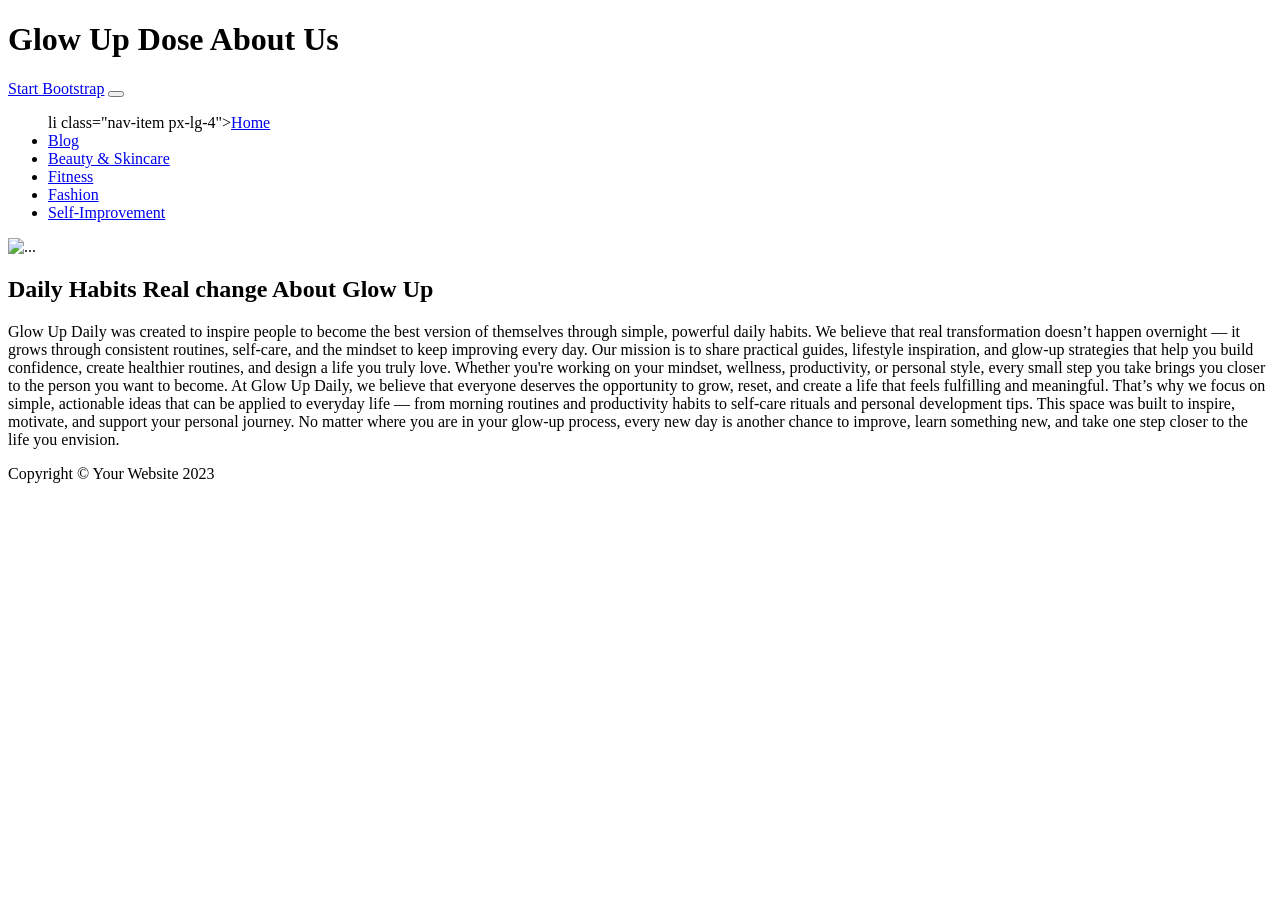
==== about.html @ 81afe54a "Add files via upload" ====
<!DOCTYPE html>
<html lang="en">
    <head>
        <meta charset="utf-8" />
        <meta name="viewport" content="width=device-width, initial-scale=1, shrink-to-fit=no" />
        <meta name="description" content="" />
        <meta name="author" content="" />
        <title>About Us</title>
        <link rel="icon" type="image/x-icon" href="assets/favicon.ico" />
        <!-- Google fonts-->
        <link href="https://fonts.googleapis.com/css?family=Raleway:100,100i,200,200i,300,300i,400,400i,500,500i,600,600i,700,700i,800,800i,900,900i" rel="stylesheet" />
        <link href="https://fonts.googleapis.com/css?family=Lora:400,400i,700,700i" rel="stylesheet" />
        <!-- Core theme CSS (includes Bootstrap)-->
        <link href="css/styles.css" rel="stylesheet" />
    </head>
    <body>
        <header>
            <h1 class="site-heading text-center text-faded d-none d-lg-block">
                <span class="site-heading-upper text-primary mb-3">Glow Up Dose</span>
                <span class="site-heading-lower">About Us</span>
            </h1>
        </header>
        <!-- Navigation-->
        <nav class="navbar navbar-expand-lg navbar-dark py-lg-4" id="mainNav">
            <div class="container">
                <a class="navbar-brand text-uppercase fw-bold d-lg-none" href="index.html">Start Bootstrap</a>
                <button class="navbar-toggler" type="button" data-bs-toggle="collapse" data-bs-target="#navbarSupportedContent" aria-controls="navbarSupportedContent" aria-expanded="false" aria-label="Toggle navigation"><span class="navbar-toggler-icon"></span></button>
                <div class="collapse navbar-collapse" id="navbarSupportedContent">
                    <ul class="navbar-nav mx-auto">
                        li class="nav-item px-lg-4"><a class="nav-link text-uppercase" href="index.html">Home</a></li>
                        <li class="nav-item px-lg-4"><a class="nav-link text-uppercase" href="about.html">Blog</a></li>
                        <li class="nav-item px-lg-4"><a class="nav-link text-uppercase" href="beauty.html">Beauty & Skincare</a></li>
                        <li class="nav-item px-lg-4"><a class="nav-link text-uppercase" href="fitness.html">Fitness</a></li>
                        <li class="nav-item px-lg-4"><a class="nav-link text-uppercase" href="fashion.html">Fashion</a></li>
                        <li class="nav-item px-lg-4"><a class="nav-link text-uppercase" href="self.html">Self-Improvement</a></li>
                    </ul>
                </div>
            </div>
        </nav>
        <section class="page-section about-heading">
            <div class="container">
                <img class="img-fluid rounded about-heading-img mb-3 mb-lg-0" src="assets/img/about.jpg" alt="..." />
                <div class="about-heading-content">
                    <div class="row">
                        <div class="col-xl-9 col-lg-10 mx-auto">
                            <div class="bg-faded rounded p-5">
                                <h2 class="section-heading mb-4">
                                    <span class="section-heading-upper">Daily Habits Real change </span>
                                    <span class="section-heading-lower">About Glow Up</span>
                                </h2>
                                <p>Glow Up Daily was created to inspire people to become the best version of themselves through simple, powerful daily habits. We believe that real transformation doesn’t happen overnight — it grows through consistent routines, self-care, and the mindset to keep improving every day.

                                    Our mission is to share practical guides, lifestyle inspiration, and glow-up strategies that help you build confidence, create healthier routines, and design a life you truly love. Whether you're working on your mindset, wellness, productivity, or personal style, every small step you take brings you closer to the person you want to become.

                                    At Glow Up Daily, we believe that everyone deserves the opportunity to grow, reset, and create a life that feels fulfilling and meaningful. That’s why we focus on simple, actionable ideas that can be applied to everyday life — from morning routines and productivity habits to self-care rituals and personal development tips.

                                    This space was built to inspire, motivate, and support your personal journey. No matter where you are in your glow-up process, every new day is another chance to improve, learn something new, and take one step closer to the life you envision.
                                </p>
                            </div>
                        </div>
                    </div>
                </div>
            </div>
        </section>
        <footer class="footer text-faded text-center py-5">
            <div class="container"><p class="m-0 small">Copyright &copy; Your Website 2023</p></div>
        </footer>
        <!-- Bootstrap core JS-->
        <script src="https://cdn.jsdelivr.net/npm/bootstrap@5.2.3/dist/js/bootstrap.bundle.min.js"></script>
        <!-- Core theme JS-->
        <script src="js/scripts.js"></script>
    </body>
</html>
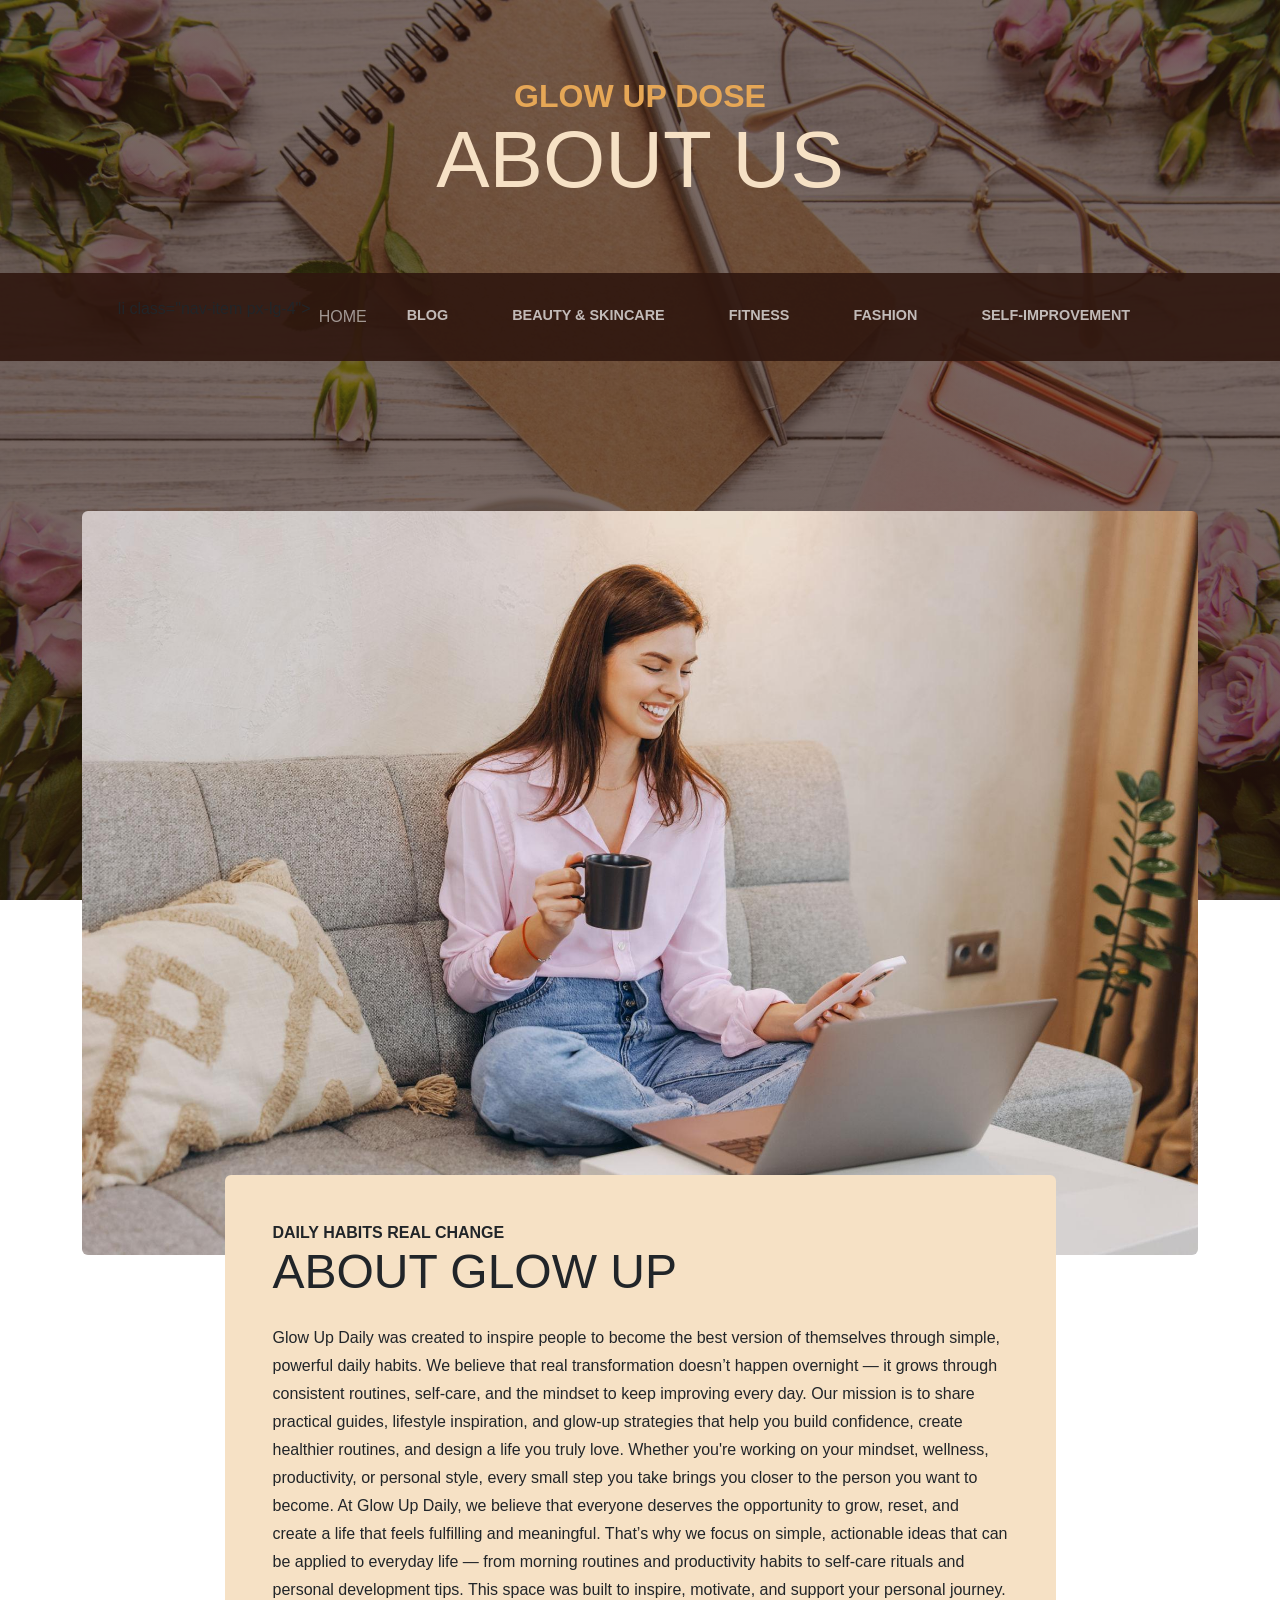
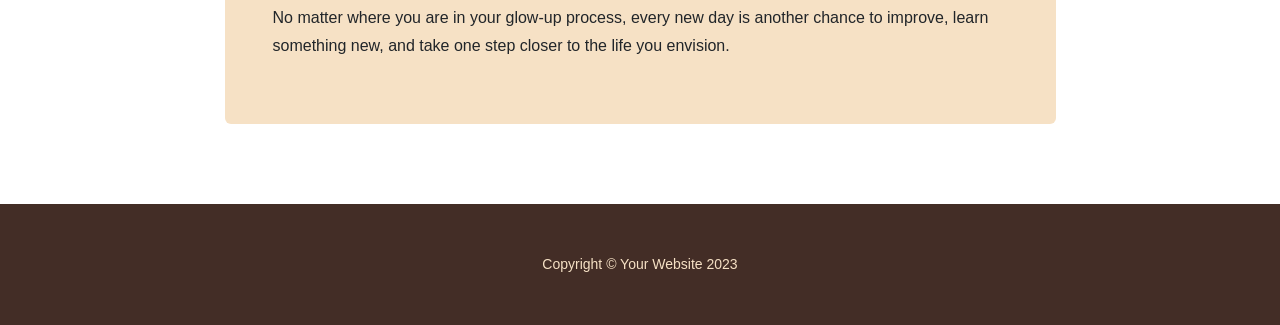
==== commit 8cd8c046: "Update about.html" ====
--- a/about.html
+++ b/about.html
@@ -11,7 +11,7 @@
         <link href="https://fonts.googleapis.com/css?family=Raleway:100,100i,200,200i,300,300i,400,400i,500,500i,600,600i,700,700i,800,800i,900,900i" rel="stylesheet" />
         <link href="https://fonts.googleapis.com/css?family=Lora:400,400i,700,700i" rel="stylesheet" />
         <!-- Core theme CSS (includes Bootstrap)-->
-        <link href="css/styles.css" rel="stylesheet" />
+        <link href="styles.css" rel="stylesheet" />
     </head>
     <body>
         <header>
@@ -39,7 +39,7 @@
         </nav>
         <section class="page-section about-heading">
             <div class="container">
-                <img class="img-fluid rounded about-heading-img mb-3 mb-lg-0" src="assets/img/about.jpg" alt="..." />
+                <img class="img-fluid rounded about-heading-img mb-3 mb-lg-0" src="about.jpg" alt="..." />
                 <div class="about-heading-content">
                     <div class="row">
                         <div class="col-xl-9 col-lg-10 mx-auto">
@@ -68,6 +68,6 @@
         <!-- Bootstrap core JS-->
         <script src="https://cdn.jsdelivr.net/npm/bootstrap@5.2.3/dist/js/bootstrap.bundle.min.js"></script>
         <!-- Core theme JS-->
-        <script src="js/scripts.js"></script>
+        <script src="scripts.js"></script>
     </body>
 </html>
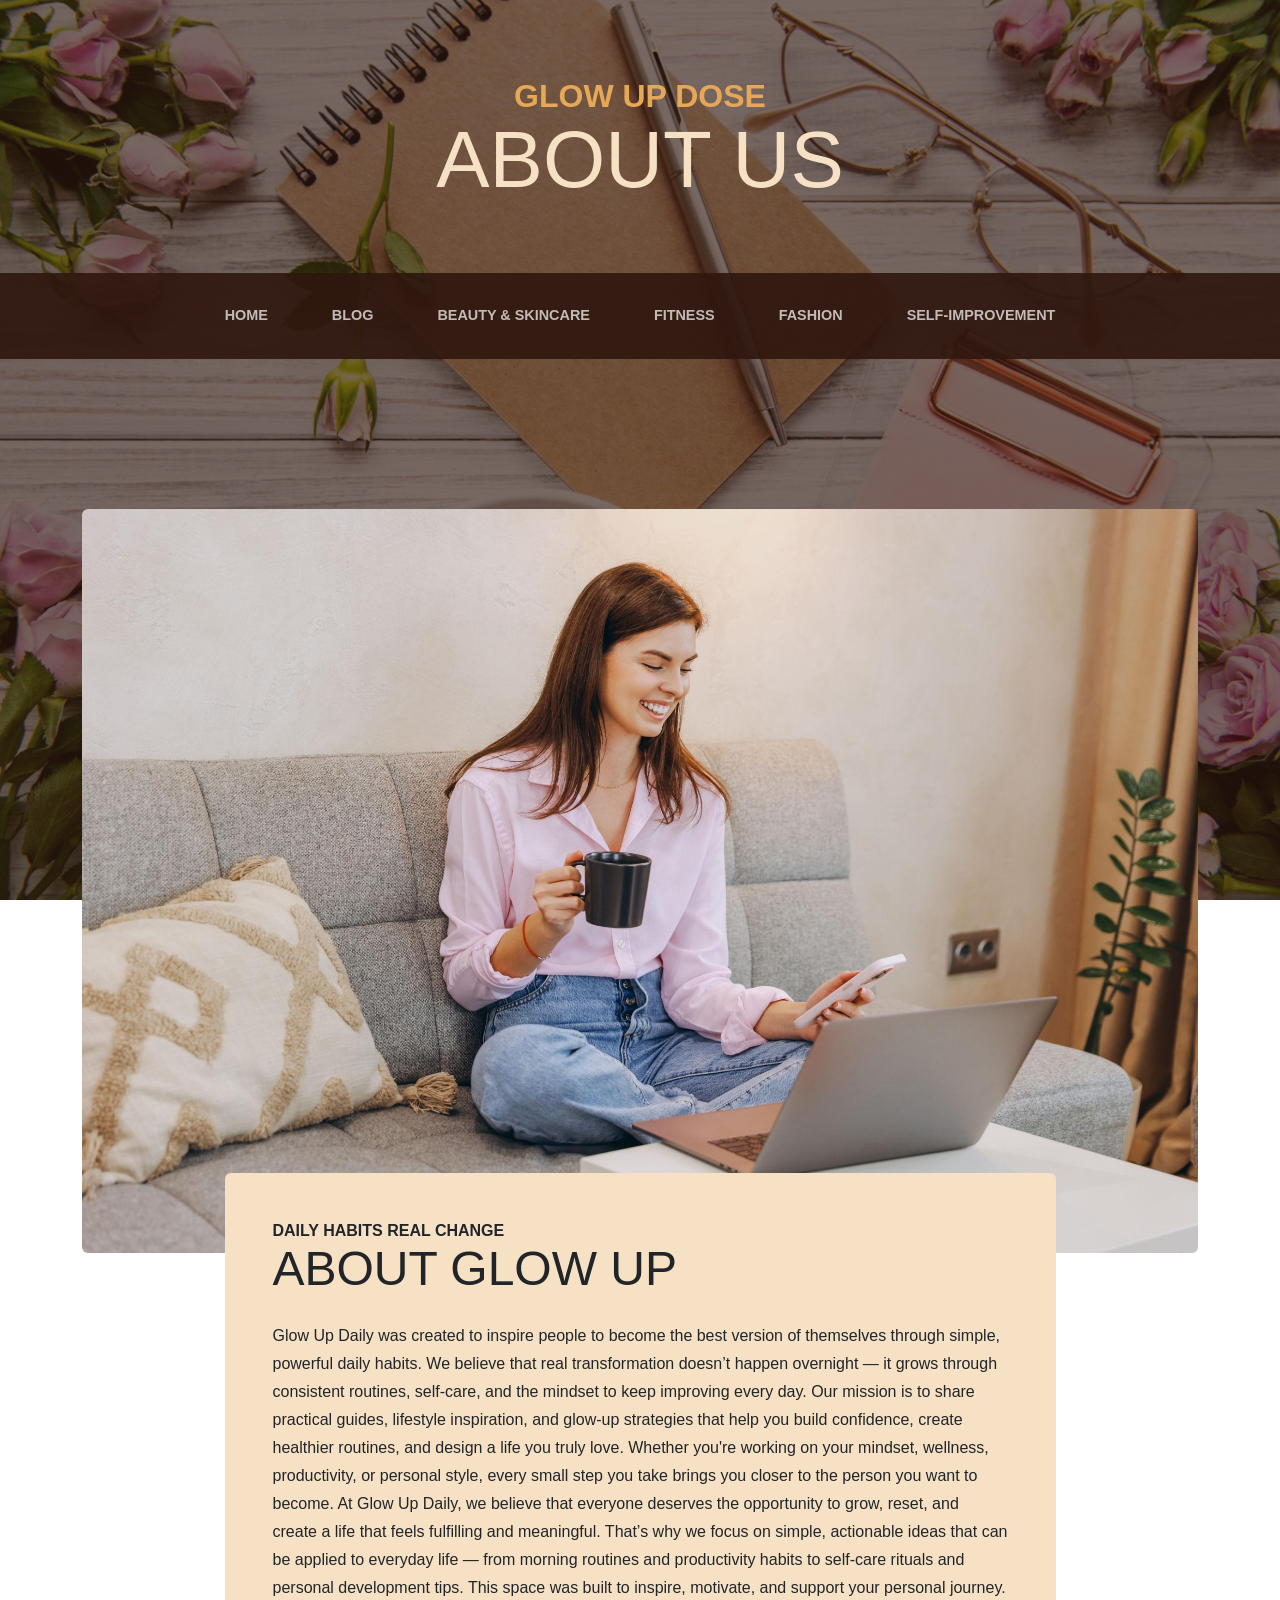
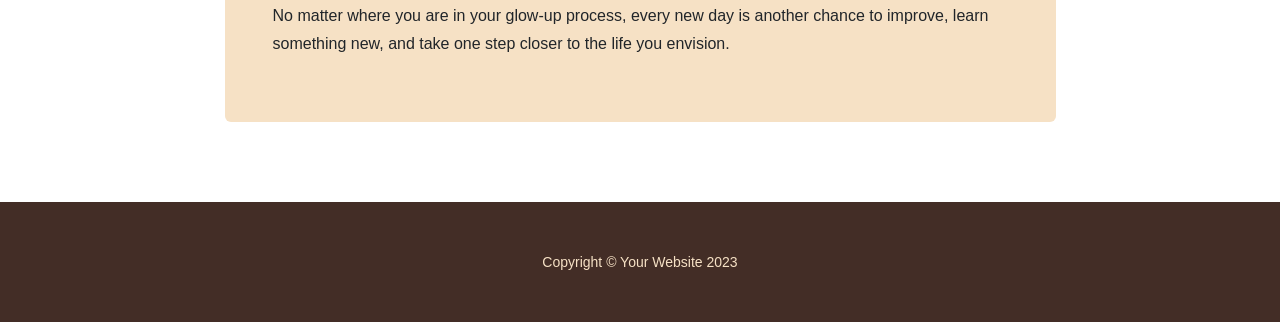
==== commit 21b82554: "Fix list item syntax in about.html" ====
--- a/about.html
+++ b/about.html
@@ -27,7 +27,7 @@
                 <button class="navbar-toggler" type="button" data-bs-toggle="collapse" data-bs-target="#navbarSupportedContent" aria-controls="navbarSupportedContent" aria-expanded="false" aria-label="Toggle navigation"><span class="navbar-toggler-icon"></span></button>
                 <div class="collapse navbar-collapse" id="navbarSupportedContent">
                     <ul class="navbar-nav mx-auto">
-                        li class="nav-item px-lg-4"><a class="nav-link text-uppercase" href="index.html">Home</a></li>
+                        <li class="nav-item px-lg-4"><a class="nav-link text-uppercase" href="index.html">Home</a></li>
                         <li class="nav-item px-lg-4"><a class="nav-link text-uppercase" href="about.html">Blog</a></li>
                         <li class="nav-item px-lg-4"><a class="nav-link text-uppercase" href="beauty.html">Beauty & Skincare</a></li>
                         <li class="nav-item px-lg-4"><a class="nav-link text-uppercase" href="fitness.html">Fitness</a></li>
